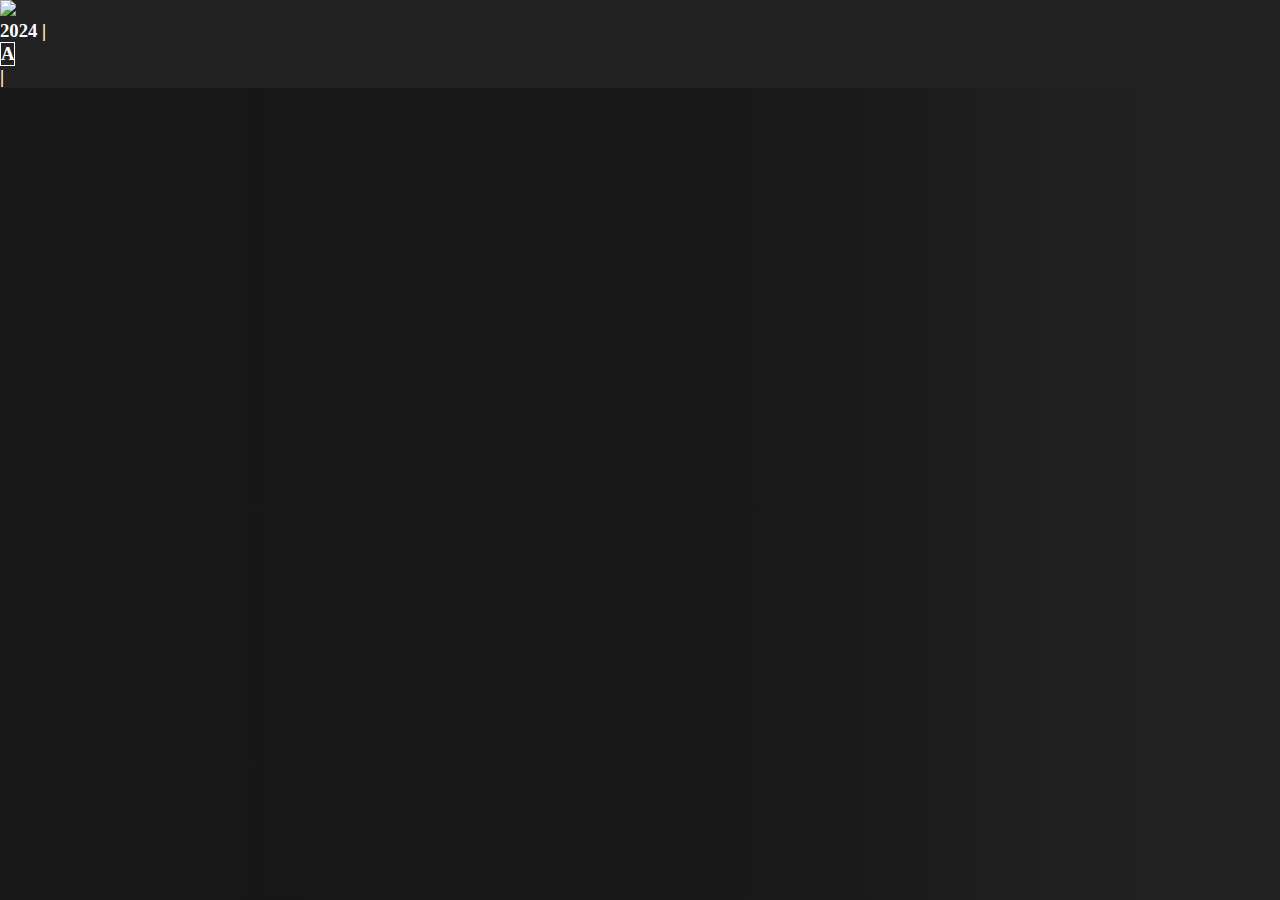
==== netf.html @ 522b1148 "Add files via upload" ====
<!DOCTYPE html>
<html lang="en">
<head>
    <meta charset="UTF-8">
    <meta name="viewport" content="width=device-width, initial-scale=1.0">
    <title>Document</title>
    <link rel="stylesheet" href="netf.css">
</head>
<body>
    <div class="banner">
    <div class="bannercontent">
    <div class="bannertitle">
        <h1 class="bannertitle"></h1>
        <img src="https://occ-0-4857-2164.1.nflxso.net/dnm/api/v6/tx1O544a9T7n8Z_G12qaboulQQE/AAAABYrHxjkksR9ABkuBU1loIuo-TsJVLJ6TdIPDVCDWZZF3izcAI5LhQiVV1QbO-5jr-NmBfBsSvoXN61f9WOVRfCNI44QgvsK5Hw5vfjrpFOgjJqIoLpnZ29Ei4ADfjLY_g3CmUYL2E7-5Hu1kgquqv98I0OslI9Zo4rqVcpyZweJjO7ZvW_f5iA.png">
        <h3>2024
        <span>|</span>
        <div class="txtbox">A</div>
        <span>|</span></h3>
    </div>
    </div>
    </div>
</body>
</html>
---- netf.css ----
*{
    padding: 0%;
    margin: 0%;
    box-sizing: border-box;
    background-color: #222;
    color: #fff;

}
.banner{
    background: linear-gradient(90deg,#181818 10%,hsla(0,0%,9%,.98) 20%,hsla(0,0%,9%,.97) 25%,hsla(0,0%,9%,.95) 35%,hsla(0,0%,9%,.94) 40%,hsla(0,0%,9%,.92) 45%,hsla(0,0%,9%,.9) 50%,hsla(0,0%,9%,.87) 55%,hsla(0,0%,9%,.82) 60%,hsla(0,0%,9%,.75) 65%,hsla(0,0%,9%,.63) 70%,hsla(0,0%,9%,.45) 75%,hsla(0,0%,9%,.27) 80%,hsla(0,0%,9%,.15) 85%,hsla(0,0%,9%,.08) 90%,hsla(0,0%,9%,.03) 95%,hsla(0,0%,9%,0) 20%), url("https://occ-0-4857-2164.1.nflxso.net/dnm/api/v6/6AYY37jfdO6hpXcMjf9Yu5cnmO0/AAAABXXVzl-OAKKW8Nkzq8rSsNYZQaV4oqrNtlQ3oqfLHP_7rWlj2vdgfKYHF4pLBQX2lLX7yr3xEDWr8eLVXlKhHHejVoFyoAylbjn0.jpg");
    background-position: center center;
    background-size: cover;
    background-repeat: no-repeat;
    max-width: 100%;
    height: 100vh;
    
}
.txtbox{
    border: 1px  solid white;
    padding: 0px;
    width: 15px;

}
.bannercontent .bannertitle{
    object-fit: contain;
    max-width: 80rem;
}
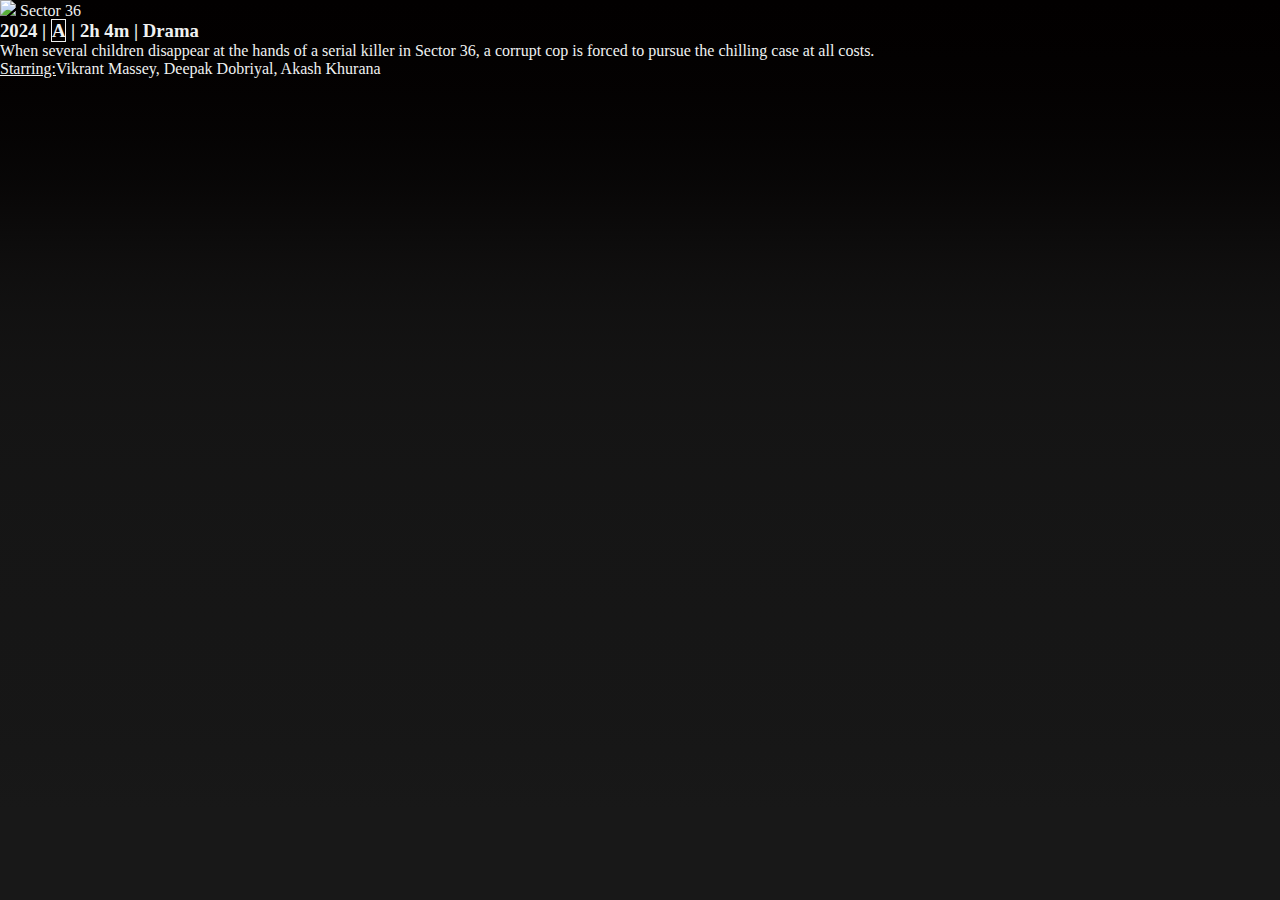
==== commit 6717c978: "Add files via upload" ====
--- a/netf.html
+++ b/netf.html
@@ -3,21 +3,31 @@
 <head>
     <meta charset="UTF-8">
     <meta name="viewport" content="width=device-width, initial-scale=1.0">
-    <title>Document</title>
+    <title>Netfilx</title>
     <link rel="stylesheet" href="netf.css">
 </head>
 <body>
     <div class="banner">
-    <div class="bannercontent">
-    <div class="bannertitle">
-        <h1 class="bannertitle"></h1>
-        <img src="https://occ-0-4857-2164.1.nflxso.net/dnm/api/v6/tx1O544a9T7n8Z_G12qaboulQQE/AAAABYrHxjkksR9ABkuBU1loIuo-TsJVLJ6TdIPDVCDWZZF3izcAI5LhQiVV1QbO-5jr-NmBfBsSvoXN61f9WOVRfCNI44QgvsK5Hw5vfjrpFOgjJqIoLpnZ29Ei4ADfjLY_g3CmUYL2E7-5Hu1kgquqv98I0OslI9Zo4rqVcpyZweJjO7ZvW_f5iA.png">
-        <h3>2024
-        <span>|</span>
-        <div class="txtbox">A</div>
-        <span>|</span></h3>
+        <div class="bannercontent">
+            <div class="bannertitle">
+                <h1 class="bannertitle"></h1>
+                <img src="https://occ-0-4857-2186.1.nflxso.net/dnm/api/v6/tx1O544a9T7n8Z_G12qaboulQQE/AAAABYrHxjkksR9ABkuBU1loIuo-TsJVLJ6TdIPDVCDWZZF3izcAI5LhQiVV1QbO-5jr-NmBfBsSvoXN61f9WOVRfCNI44QgvsK5Hw5vfjrpFOgjJqIoLpnZ29Ei4ADfjLY_g3CmUYL2E7-5Hu1kgquqv98I0OslI9Zo4rqVcpyZweJjO7ZvW_f5iA.png?r=b80">
+                <span>Sector 36</span>
+                <h3>2024
+                <span></span>
+                <span>|</span>
+                <span class="box">A</span>
+                <span>|</span>
+                <span>2h 4m</span>
+                <span>|</span>
+                <span>Drama</span>
+                </h3>
+                <p>When several children disappear at the hands of a serial killer in Sector 36, a corrupt cop is forced to pursue the chilling case at all costs.<br>
+                    <u>Starring:</u>Vikrant Massey, Deepak Dobriyal, Akash Khurana
+                </p>
+            </div>
+        </div>
     </div>
-    </div>
-    </div>
+    
 </body>
-</html>
+</html>--- a/netf.css
+++ b/netf.css
@@ -2,26 +2,27 @@
     padding: 0%;
     margin: 0%;
     box-sizing: border-box;
-    background-color: #222;
-    color: #fff;
-
+}
+body{
+    background-color: rgb(2, 0, 0);
+    color: rgb(239, 241, 241);
 }
 .banner{
-    background: linear-gradient(90deg,#181818 10%,hsla(0,0%,9%,.98) 20%,hsla(0,0%,9%,.97) 25%,hsla(0,0%,9%,.95) 35%,hsla(0,0%,9%,.94) 40%,hsla(0,0%,9%,.92) 45%,hsla(0,0%,9%,.9) 50%,hsla(0,0%,9%,.87) 55%,hsla(0,0%,9%,.82) 60%,hsla(0,0%,9%,.75) 65%,hsla(0,0%,9%,.63) 70%,hsla(0,0%,9%,.45) 75%,hsla(0,0%,9%,.27) 80%,hsla(0,0%,9%,.15) 85%,hsla(0,0%,9%,.08) 90%,hsla(0,0%,9%,.03) 95%,hsla(0,0%,9%,0) 20%), url("https://occ-0-4857-2164.1.nflxso.net/dnm/api/v6/6AYY37jfdO6hpXcMjf9Yu5cnmO0/AAAABXXVzl-OAKKW8Nkzq8rSsNYZQaV4oqrNtlQ3oqfLHP_7rWlj2vdgfKYHF4pLBQX2lLX7yr3xEDWr8eLVXlKhHHejVoFyoAylbjn0.jpg");
-    background-position: center center;
+    background:linear-gradient(360deg,#181818 10%,hsla(0,0%,9%,.98) 20%,hsla(0,0%,9%,.97) 25%,hsla(0,0%,9%,.95) 35%,hsla(0,0%,9%,.94) 40%,hsla(0,0%,9%,.92) 45%,hsla(0,0%,9%,.9) 50%,hsla(0,0%,9%,.87) 55%,hsla(0,0%,9%,.82) 60%,hsla(0,0%,9%,.75) 65%,hsla(0,0%,9%,.63) 70%,hsla(0,0%,9%,.45) 75%,hsla(0,0%,9%,.27) 80%,hsla(0,0%,9%,.15) 85%,hsla(0,0%,9%,.08) 90%,hsla(0,0%,9%,.03) 95%,hsla(0,0%,9%,0)),url(https://occ-0-4857-2186.1.nflxso.net/dnm/api/v6/6AYY37jfdO6hpXcMjf9Yu5cnmO0/AAAABXXVzl-OAKKW8Nkzq8rSsNYZQaV4oqrNtlQ3oqfLHP_7rWlj2vdgfKYHF4pLBQX2lLX7yr3xEDWr8eLVXlKhHHejVoFyoAylbjn0.jpg);
     background-size: cover;
     background-repeat: no-repeat;
     max-width: 100%;
     height: 100vh;
-    
+    background-position:center center;
 }
-.txtbox{
-    border: 1px  solid white;
-    padding: 0px;
-    width: 15px;
-
+.box{
+    border-style:solid;
+    border-width: 0.2px;
+    width: 3px;
+    height: 3px;
 }
 .bannercontent .bannertitle{
     object-fit: contain;
-    max-width: 80rem;
+    max-width: 80%;
+
 }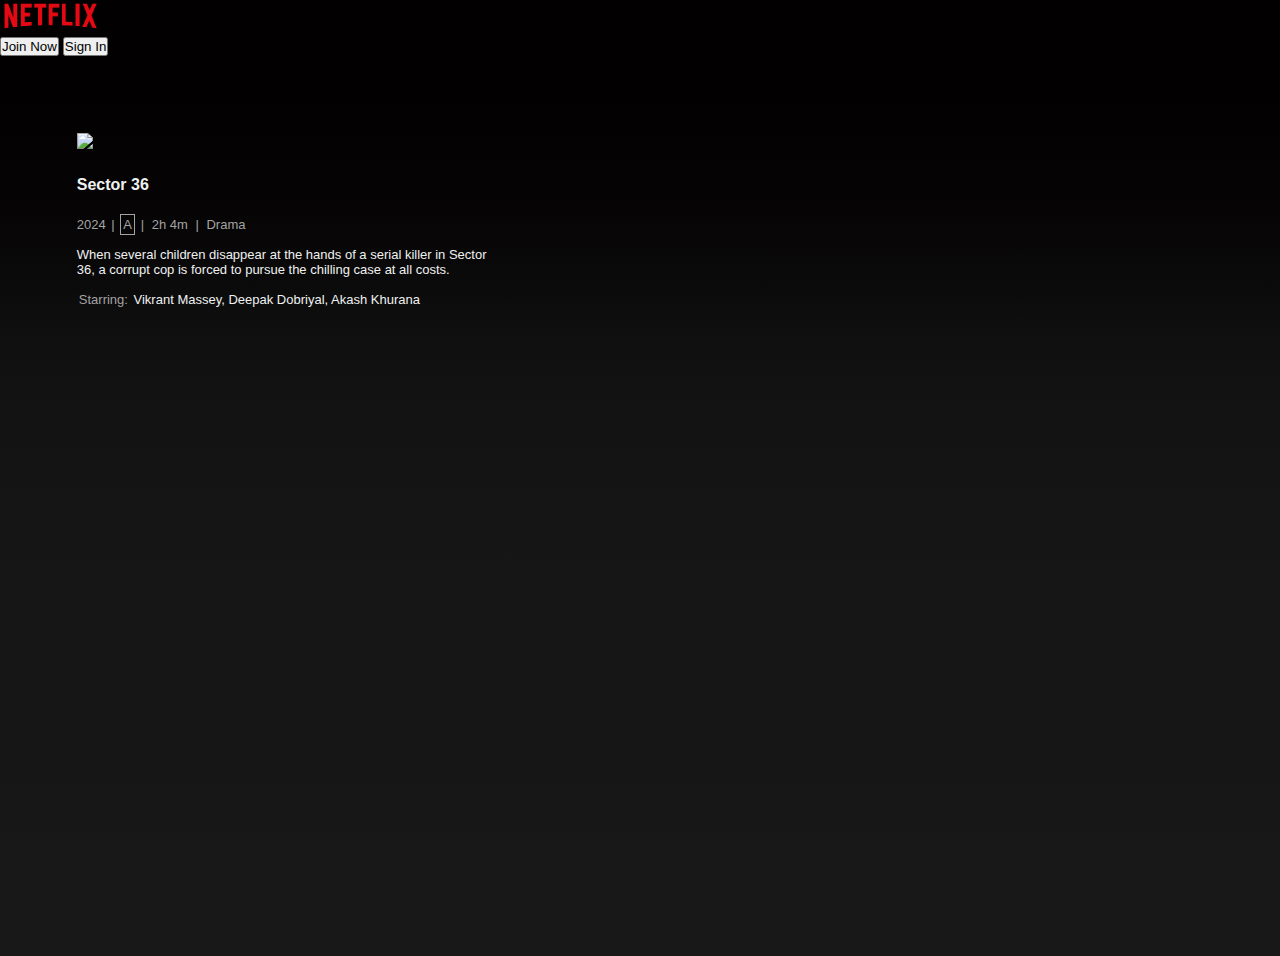
==== commit 8b6fedb1: "Add files via upload" ====
--- a/netf.html
+++ b/netf.html
@@ -7,23 +7,31 @@
     <link rel="stylesheet" href="netf.css">
 </head>
 <body>
+    <nav>
+        <div class="logo">
+            <img src="./pngwing.com.png" alt="">
+        </div>
+        <div class="action">
+            <button class="Join Now">Join Now</button>
+            <button class="Sign In">Sign In</button>
+        </div>
+    </nav>
+    <!--banner-->
     <div class="banner">
         <div class="bannercontent">
             <div class="bannertitle">
-                <h1 class="bannertitle"></h1>
-                <img src="https://occ-0-4857-2186.1.nflxso.net/dnm/api/v6/tx1O544a9T7n8Z_G12qaboulQQE/AAAABYrHxjkksR9ABkuBU1loIuo-TsJVLJ6TdIPDVCDWZZF3izcAI5LhQiVV1QbO-5jr-NmBfBsSvoXN61f9WOVRfCNI44QgvsK5Hw5vfjrpFOgjJqIoLpnZ29Ei4ADfjLY_g3CmUYL2E7-5Hu1kgquqv98I0OslI9Zo4rqVcpyZweJjO7ZvW_f5iA.png?r=b80">
-                <span>Sector 36</span>
+                <img src="https://occ-0-4857-2186.1.nflxso.net/dnm/api/v6/tx1O544a9T7n8Z_G12qaboulQQE/AAAABYrHxjkksR9ABkuBU1loIuo-TsJVLJ6TdIPDVCDWZZF3izcAI5LhQiVV1QbO-5jr-NmBfBsSvoXN61f9WOVRfCNI44QgvsK5Hw5vfjrpFOgjJqIoLpnZ29Ei4ADfjLY_g3CmUYL2E7-5Hu1kgquqv98I0OslI9Zo4rqVcpyZweJjO7ZvW_f5iA.png?r=b80"><br><br>
+                <h1>Sector 36</h1><br>
                 <h3>2024
-                <span></span>
                 <span>|</span>
                 <span class="box">A</span>
                 <span>|</span>
                 <span>2h 4m</span>
                 <span>|</span>
-                <span>Drama</span>
+                <span>Drama</span><br><br>
                 </h3>
-                <p>When several children disappear at the hands of a serial killer in Sector 36, a corrupt cop is forced to pursue the chilling case at all costs.<br>
-                    <u>Starring:</u>Vikrant Massey, Deepak Dobriyal, Akash Khurana
+                <p>When several children disappear at the hands of a serial killer in Sector <br> 36, a corrupt cop is forced to pursue the chilling case at all costs.<br><br>
+                    <span style="color: #a3a3a3;">Starring:</span> Vikrant Massey, Deepak Dobriyal, Akash Khurana
                 </p>
             </div>
         </div>
--- a/netf.css
+++ b/netf.css
@@ -16,13 +16,41 @@
     background-position:center center;
 }
 .box{
-    border-style:solid;
-    border-width: 0.2px;
-    width: 3px;
-    height: 3px;
+    border: 1px solid ;
+    padding: 2px 2px;
 }
-.bannercontent .bannertitle{
+.bannercontent .bannertitle img{
     object-fit: contain;
     max-width: 80%;
+}
+.bannercontent{
+    padding: 6%;
+}
+.bannercontent .bannertitle h1{
+    font-size: medium;
+    padding: 5px 0px;
+    font-family: Arial, Helvetica, sans-serif;
+
+}
+.bannercontent .bannertitle h3{
+    color: #a3a3a3;
+    font-weight: 100;
+    font-size: small;
+    font-family: Arial, Helvetica, sans-serif;
+
+}
+.bannercontent .bannertitle span{
+    padding: 2px;
+    font-family: Arial, Helvetica, sans-serif;
+    
+}
+.bannercontent .bannertitle p{
+    font-family: Arial, Helvetica, sans-serif;
+    font-size: small;
+
+}
+.logo img{
+    max-width: 100px;
+    max-height: 100px;
 
 }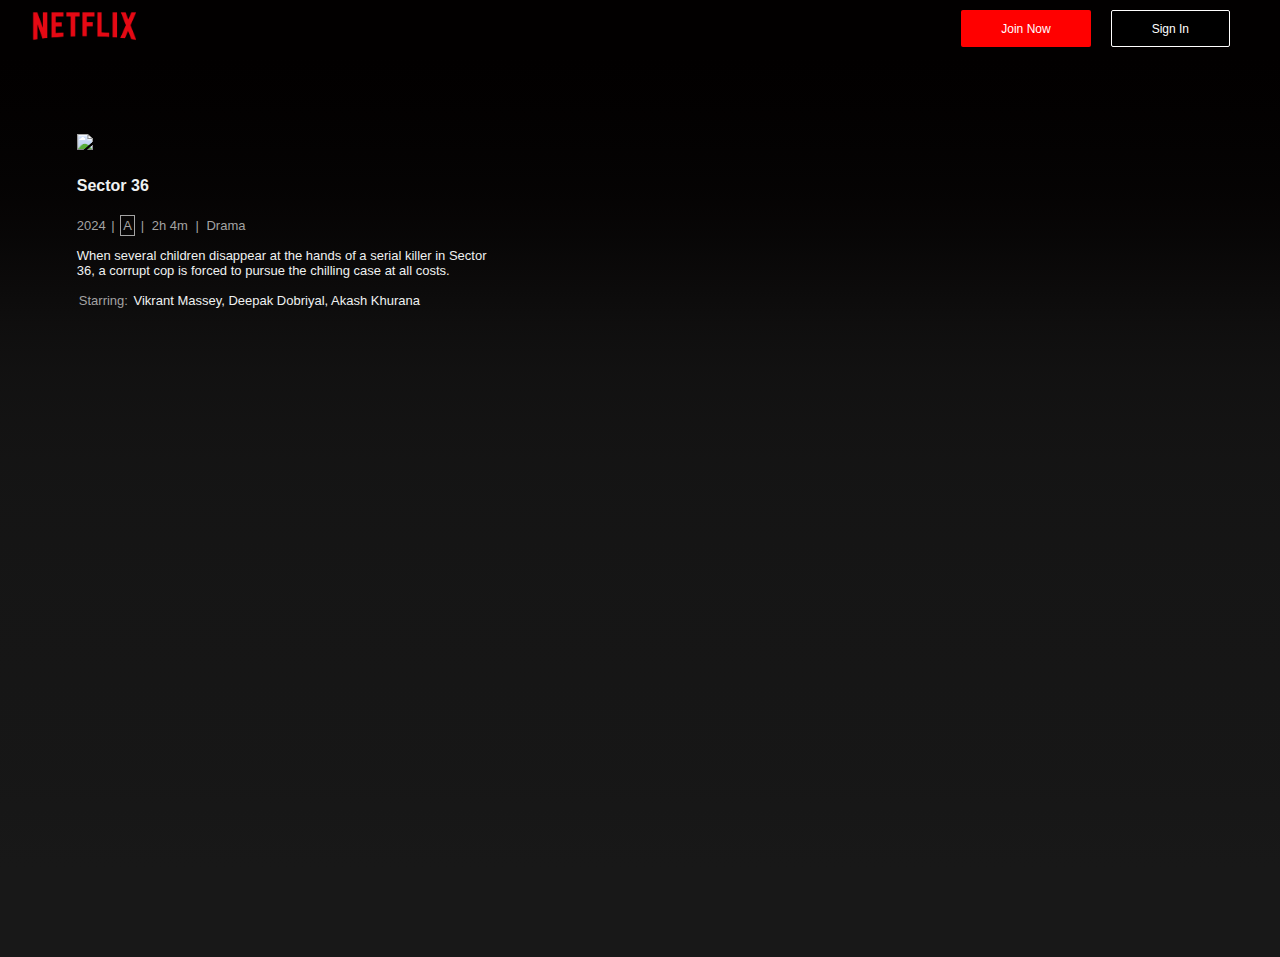
==== commit c8d33153: "Add files via upload" ====
--- a/netf.html
+++ b/netf.html
@@ -12,8 +12,8 @@
             <img src="./pngwing.com.png" alt="">
         </div>
         <div class="action">
-            <button class="Join Now">Join Now</button>
-            <button class="Sign In">Sign In</button>
+            <button class="JoinNow">Join Now</button>
+            <button class="SignIn">Sign In</button>
         </div>
     </nav>
     <!--banner-->
--- a/netf.css
+++ b/netf.css
@@ -6,6 +6,57 @@
 body{
     background-color: rgb(2, 0, 0);
     color: rgb(239, 241, 241);
+}
+nav .logo img{
+    max-width: 14%;
+    object-fit: contain;
+    padding: 8px;
+}
+nav{
+    display: flex;
+    padding: 0px 20px;
+    justify-content: space-between;
+}
+nav .action{
+    display: flex;
+    margin: 10px 20px;
+}
+nav .action .JoinNow{
+    background-color: red;
+    padding: 10px 40px;
+    border: none;
+    border-radius: 2px;
+    cursor: pointer;
+    color: #fff;
+    font-size: 12px;
+    font-family: Arial, Helvetica, sans-serif;
+    font-weight: 400;
+    margin: 0px 10px;
+    text-align: center;
+    display: inline-block;
+    white-space: nowrap;
+}
+nav .action .JoinNow:hover{
+    background-color: #0bf22e;
+    transition: 0.5;
+}
+nav .action .SignIn{
+    background-color: black;
+    padding: 10px 40px;
+    border: 1px solid;
+    border-radius: 2px;
+    cursor: pointer;
+    color: #fff;
+    font-size: 12px;
+    font-family: Arial, Helvetica, sans-serif;
+    font-weight: 400;
+    margin: 0px 10px;
+    display: inline-block;
+    white-space: nowrap;
+}
+nav .action .SignIn:hover{
+    background-color: #0bf22e;
+    transition: 0.5;
 }
 .banner{
     background:linear-gradient(360deg,#181818 10%,hsla(0,0%,9%,.98) 20%,hsla(0,0%,9%,.97) 25%,hsla(0,0%,9%,.95) 35%,hsla(0,0%,9%,.94) 40%,hsla(0,0%,9%,.92) 45%,hsla(0,0%,9%,.9) 50%,hsla(0,0%,9%,.87) 55%,hsla(0,0%,9%,.82) 60%,hsla(0,0%,9%,.75) 65%,hsla(0,0%,9%,.63) 70%,hsla(0,0%,9%,.45) 75%,hsla(0,0%,9%,.27) 80%,hsla(0,0%,9%,.15) 85%,hsla(0,0%,9%,.08) 90%,hsla(0,0%,9%,.03) 95%,hsla(0,0%,9%,0)),url(https://occ-0-4857-2186.1.nflxso.net/dnm/api/v6/6AYY37jfdO6hpXcMjf9Yu5cnmO0/AAAABXXVzl-OAKKW8Nkzq8rSsNYZQaV4oqrNtlQ3oqfLHP_7rWlj2vdgfKYHF4pLBQX2lLX7yr3xEDWr8eLVXlKhHHejVoFyoAylbjn0.jpg);
@@ -21,7 +72,7 @@
 }
 .bannercontent .bannertitle img{
     object-fit: contain;
-    max-width: 80%;
+    max-width: 70%;
 }
 .bannercontent{
     padding: 6%;
@@ -47,10 +98,4 @@
 .bannercontent .bannertitle p{
     font-family: Arial, Helvetica, sans-serif;
     font-size: small;
-
 }
-.logo img{
-    max-width: 100px;
-    max-height: 100px;
-
-}